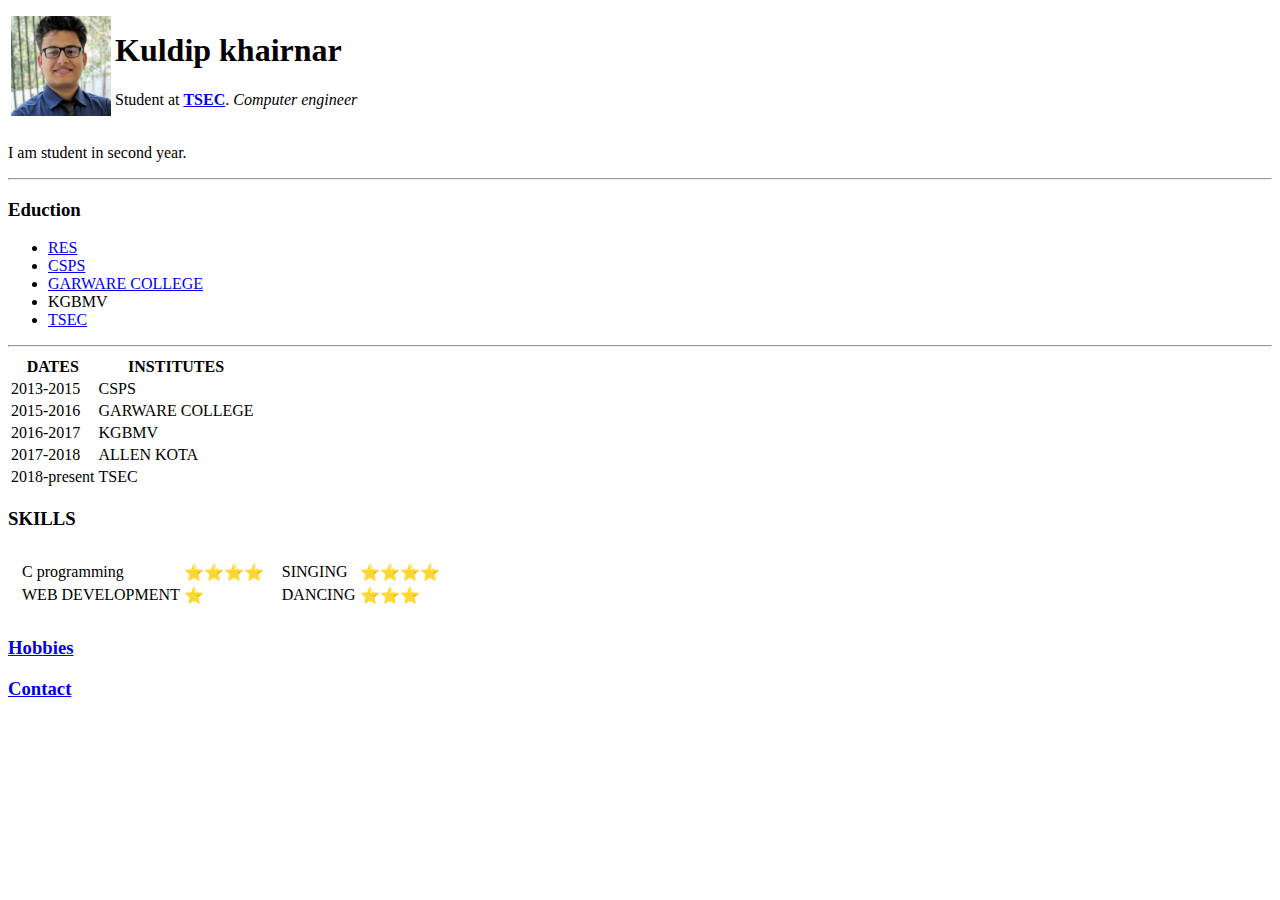
==== index.html @ c37a67f0 "add initial cv website files" ====
<!DOCTYPE html>
<html lang="en" dir="ltr">

<head>
  <meta charset="utf-8">
  <title>Kuldip's personal website</title>
</head>

<body>
  <table>
    <tr>
      <td> <img src="images/img1.jpg" height="100" width="100" alt="Kuldip khairnar pic">
      </td>
      <td>
        <h1>Kuldip khairnar</h1>
        <p>Student at <strong><a href="https://tsec.edu/">TSEC</a></strong>.
          <em>Computer engineer</em> </p>
      </td>
    </tr>
  </table>

  <p>I am student in second year.
  </p>
  <hr />
  <h3><b>Eduction</b></h3>
  <ul>
    <li><a href="https://www.smtres.in/">RES</a></li>
    <li><a href="https://csps.in/">CSPS</a></li>
    <li><a href="https://garwarecollege.mespune.in/">GARWARE COLLEGE</a></li>
    <li>KGBMV</li>
    <li><a href="https://tsec.edu/">TSEC</a></li>
  </ul>
  <hr>

  <table>
    <thead>
      <tr>
        <th>DATES</th>
        <th>INSTITUTES</th>
      </tr>
    </thead>
    <tbody>
      <tr>
        <td>2013-2015</td>
        <td>CSPS</td>
      </tr>
      <tr>
        <td>2015-2016</td>
        <td>GARWARE COLLEGE</td>
      </tr>
      <tr>
        <td>2016-2017</td>
        <td>KGBMV</td>
      </tr>
      <tr>
        <td>2017-2018</td>
        <td>ALLEN KOTA</td>
      </tr>
      <tr>
        <td>2018-present</td>
        <td>TSEC</td>
      </tr>
    </tbody>

  </table>
  <! to create nested table>
  <h3>SKILLS</h3>
  <table cellspacing="10">
    <tr>
      <td>
        <table>
          <tr>
            <td>C programming</td>
            <td>⭐⭐⭐⭐</td>
          </tr>
          <tr>
            <td>WEB DEVELOPMENT</td>
            <td>⭐</td>
          </tr>
        </table>
      </td>
      <td>
        <table>
          <tr>
            <td>SINGING</td>
            <td>⭐⭐⭐⭐</td>
          </tr>
          <tr>
            <td>DANCING</td>
            <td>⭐⭐⭐</td>
          </tr>
        </table>
      </td>
    </tr>
  </table>
  <h3><a href="hobbies.html">Hobbies</a></h3>
  <h3><a href="contact.html">Contact </a></h3>



</html>
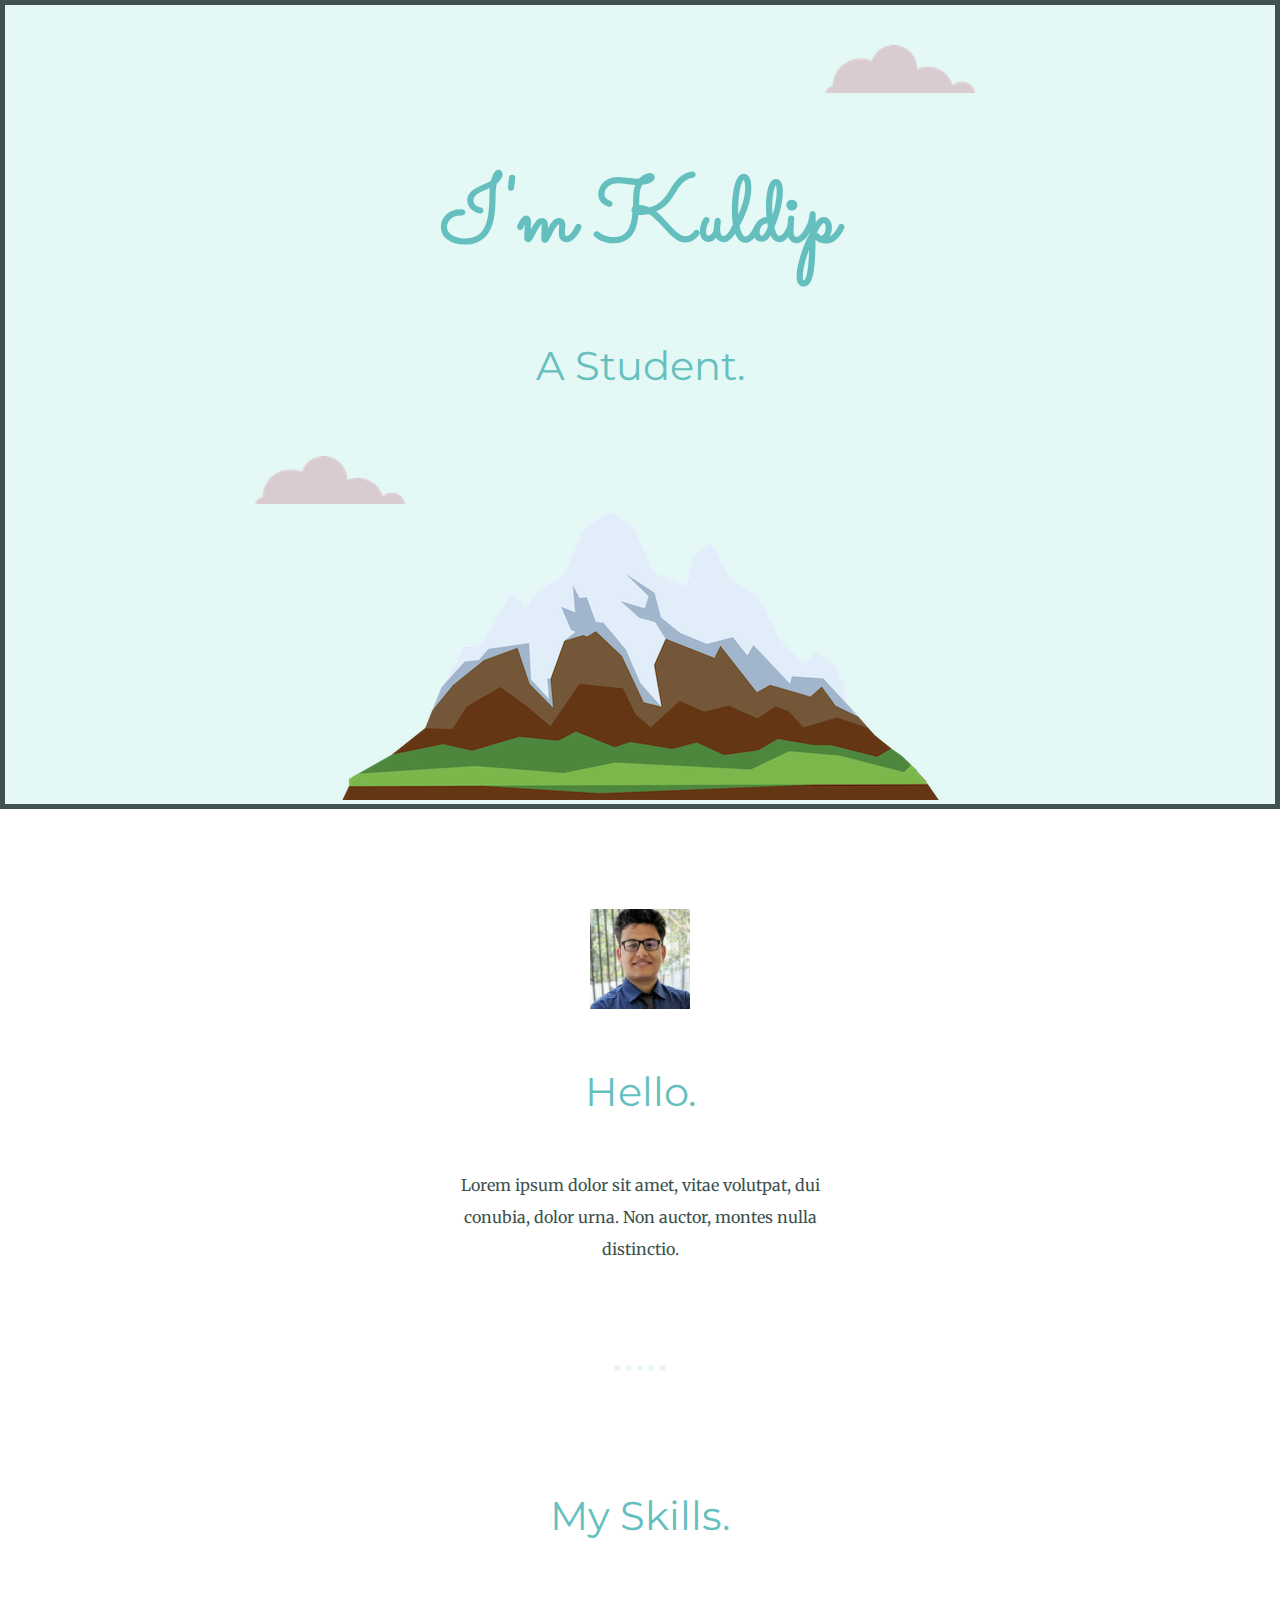
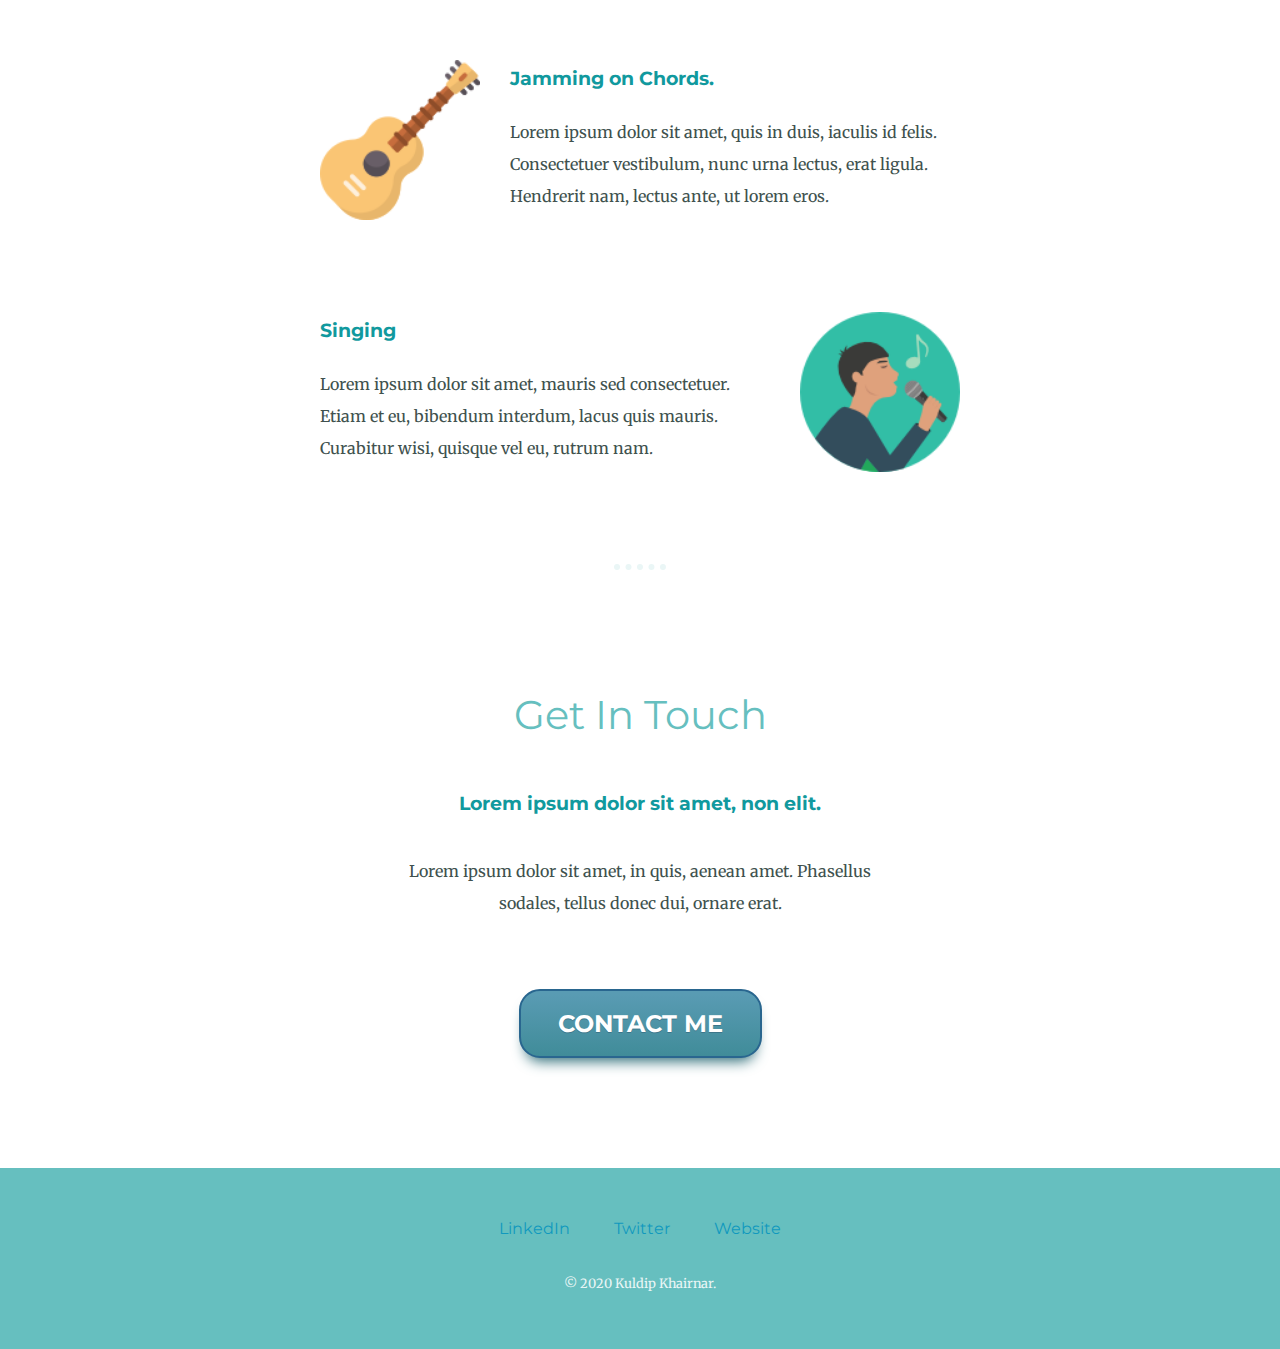
==== commit 22c7105a: "added design to the website" ====
--- a/index.html
+++ b/index.html
@@ -3,99 +3,58 @@
 
 <head>
   <meta charset="utf-8">
-  <title>Kuldip's personal website</title>
+  <title>Kuldip Khairnar</title>
+
+  <link rel="stylesheet" href="css/styles.css">
+  <link rel="icon" href="favicon.ico">
+  <link href="https://fonts.googleapis.com/css2?family=Merriweather:ital@1&family=Montserrat&family=Sacramento&display=swap" rel="stylesheet">
 </head>
 
 <body>
-  <table>
-    <tr>
-      <td> <img src="images/img1.jpg" height="100" width="100" alt="Kuldip khairnar pic">
-      </td>
-      <td>
-        <h1>Kuldip khairnar</h1>
-        <p>Student at <strong><a href="https://tsec.edu/">TSEC</a></strong>.
-          <em>Computer engineer</em> </p>
-      </td>
-    </tr>
-  </table>
-
-  <p>I am student in second year.
-  </p>
-  <hr />
-  <h3><b>Eduction</b></h3>
-  <ul>
-    <li><a href="https://www.smtres.in/">RES</a></li>
-    <li><a href="https://csps.in/">CSPS</a></li>
-    <li><a href="https://garwarecollege.mespune.in/">GARWARE COLLEGE</a></li>
-    <li>KGBMV</li>
-    <li><a href="https://tsec.edu/">TSEC</a></li>
-  </ul>
-  <hr>
-
-  <table>
-    <thead>
-      <tr>
-        <th>DATES</th>
-        <th>INSTITUTES</th>
-      </tr>
-    </thead>
-    <tbody>
-      <tr>
-        <td>2013-2015</td>
-        <td>CSPS</td>
-      </tr>
-      <tr>
-        <td>2015-2016</td>
-        <td>GARWARE COLLEGE</td>
-      </tr>
-      <tr>
-        <td>2016-2017</td>
-        <td>KGBMV</td>
-      </tr>
-      <tr>
-        <td>2017-2018</td>
-        <td>ALLEN KOTA</td>
-      </tr>
-      <tr>
-        <td>2018-present</td>
-        <td>TSEC</td>
-      </tr>
-    </tbody>
-
-  </table>
-  <! to create nested table>
-  <h3>SKILLS</h3>
-  <table cellspacing="10">
-    <tr>
-      <td>
-        <table>
-          <tr>
-            <td>C programming</td>
-            <td>⭐⭐⭐⭐</td>
-          </tr>
-          <tr>
-            <td>WEB DEVELOPMENT</td>
-            <td>⭐</td>
-          </tr>
-        </table>
-      </td>
-      <td>
-        <table>
-          <tr>
-            <td>SINGING</td>
-            <td>⭐⭐⭐⭐</td>
-          </tr>
-          <tr>
-            <td>DANCING</td>
-            <td>⭐⭐⭐</td>
-          </tr>
-        </table>
-      </td>
-    </tr>
-  </table>
-  <h3><a href="hobbies.html">Hobbies</a></h3>
-  <h3><a href="contact.html">Contact </a></h3>
+  <div class="top">
+    <img src="images/cloud.png" class="top-cloud" alt="cloud">
+    <h1>I'm Kuldip </h1>
+    <h2>A Student.</h2>
+    <img class="bottom-cloud" src="images/cloud.png" alt="cloud">
+    <img src="images/mountain.png" alt="mountain">
+  </div>
+  <div class="middle">
+    <div class="profile">
+      <img src="images/img1.jpg" height="100" width="100" alt="my picture">
+      <h2>Hello.</h2>
+      <p class="intro">Lorem ipsum dolor sit amet, vitae volutpat, dui conubia, dolor urna. Non auctor, montes nulla distinctio.</p>
+    </div>
+    <hr>
+    <div class="skills">
+      <h2>My Skills.</h2>
+      <div class="skill-row">
+        <img class="guitar-img" src="images\guitar.png" height="100" width="100" alt="skill-1">
+        <h3>Jamming on Chords.</h3>
+        <p>Lorem ipsum dolor sit amet, quis in duis, iaculis id felis. Consectetuer vestibulum, nunc urna lectus, erat ligula. Hendrerit nam, lectus ante, ut lorem eros.</p>
+      </div>
+      <div class="skill-row">
+        <img class="concert-img" src="images\concert.png" height="100" width="100" alt="skill-2">
+        <h3>Singing</h3>
+        <p>Lorem ipsum dolor sit amet, mauris sed consectetuer. Etiam et eu, bibendum interdum, lacus quis mauris. Curabitur wisi, quisque vel eu, rutrum nam.</p>
+      </div>
+    </div>
+    <hr>
+    <div class="contact-me">
+      <h2>Get In Touch</h2>
+      <h3>Lorem ipsum dolor sit amet, non elit.</h3>
+      <p class="contact-message">Lorem ipsum dolor sit amet, in quis, aenean amet. Phasellus sodales, tellus donec dui, ornare erat.</p>
+      <a class="btn" href="mailto:kuldipkhairnar.1999@gmail.com">CONTACT ME</a>
+    </div>
+  </div>
 
 
+  <div class="bottom">
+    <a class="footer-link" href="https://www.linkedin.com/">LinkedIn</a>
+    <a class="footer-link" href="https://twitter.com/">Twitter</a>
+    <a class="footer-link" href="https://www.appbrewery.co/">Website</a>
+    <p class="copyright">© 2020 Kuldip Khairnar.</p>
+  </div>
+
+</body>
 
 </html>
--- a/css/styles.css
+++ b/css/styles.css
@@ -0,0 +1,141 @@
+/****TAG**/
+body {
+  margin: 0;
+  color: #40514E;
+  text-align: center;
+  font-family: 'Merriweather', serif;
+}
+
+h1 {
+  color: #66BFBF;
+  margin:50px auto 0 auto;
+  font-family: 'Sacramento', cursive;
+  font-size: 5.7rem;  /**rem used here... to ignore inheritance*/
+}
+
+h2 {
+  color: #66BFBF;
+  font-family: 'Montserrat', sans-serif;
+  font-size: 2.5rem;
+  font-weight: normal;
+  padding: 20px;
+}
+
+h3 {
+  color: #11999E;
+  font-family: 'Montserrat', sans-serif;
+}
+
+p{
+  line-height: 2;
+}
+
+hr {
+  border-style: none;
+  border-top-style: dotted;
+  border-color: #EAF6F6;
+  border-width: 6px;
+  width: 4%;
+  margin:100px auto;
+}
+
+a{
+  color: #1199BE;
+  font-family: 'Montserrat', sans-serif;
+  margin:10px 20px;
+  text-decoration: none;
+}
+
+a:hover{
+  color: #eaf6f6;
+}
+/****CLASS***/
+.top {
+  background-color: #E4F9F5;
+  border: solid 5px;
+  position: relative;
+  padding-top: 100px;
+}
+
+.middle {
+  margin:100px 0;
+}
+
+.bottom {
+  background-color: #66BFBF;
+  padding: 50px 0 20px;
+}
+
+.top-cloud {
+  position: absolute;
+  right: 300px;
+  top: 40px;
+}
+
+.bottom-cloud {
+  position: absolute;
+  left: 250px;
+  bottom: 300px;
+}
+
+.skill-row{
+  width: 50%;
+  margin: 100px auto 100px auto;
+  text-align: left;
+  line-height: 2;
+}
+
+.guitar-img{
+  width: 25%;
+  height: 25%;
+  float: left;
+  margin-right: 30px;
+}
+
+.concert-img{
+  width: 25%;
+  height: 25%;
+  float: right;
+  margin-left: 30px;
+}
+
+.intro{
+  width: 30%;
+  margin: auto;
+}
+
+.contact-message{
+  width: 40%;
+  margin:40px auto 60px;
+}
+
+.btn {
+	box-shadow: 0px 10px 14px -7px #276873;
+	background:linear-gradient(to bottom, #599bb3 5%, #408c99 100%);
+	background-color:#599bb3;
+	border-radius:21px;
+	border:2px solid #29668f;
+	display:inline-block;
+	cursor:pointer;
+	color:#ffffff;
+	font-family: 'Montserrat', sans-serif;
+	font-size:24px;
+	font-weight:bold;
+	padding:18px 37px;
+	text-decoration:none;
+	text-shadow:0px 1px 0px #3d768a;
+}
+.btn:hover {
+	background:linear-gradient(to bottom, #408c99 5%, #599bb3 100%);
+	background-color:#408c99;
+}
+.btn:active {
+	position:relative;
+	top:1px;
+}
+
+.copyright{
+  color: #eaf6f6;
+  font-size: .8rem;
+  padding: 20px 0;
+}
